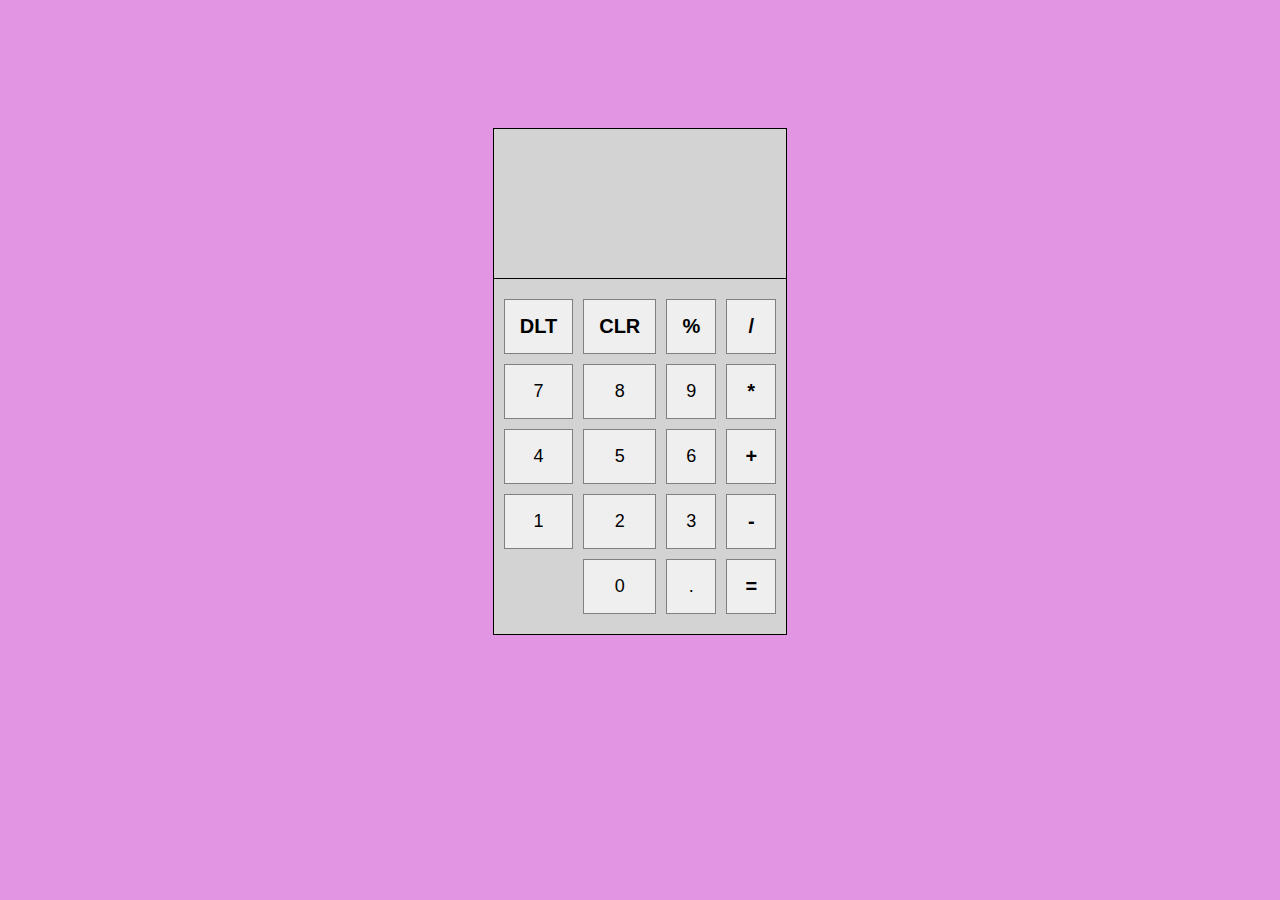
==== index.html @ d99cc263 "init" ====
<!DOCTYPE html>
<html>
<head>
	<meta charset="UTF-8">
	<meta name="viewport" content="width=device-width, initial-scale=1">
	<title></title>
	<link rel="stylesheet" type="text/css" href="stylesheets/style.css">
</head>
<body>
<main>

	<div class="output">
		<div id="calculation"></div>
		<div id="result"></div>
	</div>

	<div class="input" id="inputContainer">
		<button class="dlt">DLT</button>
		<button class="clr">CLR</button>
		<button class="operator percent">%</button>
		<button class="operator divide">/</button>

		<button class="number">7</button>
		<button class="number">8</button>
		<button class="number">9</button>
		<button class="operator multiply">*</button>

		<button class="number">4</button>
		<button class="number">5</button>
		<button class="number">6</button>
		<button class="operator add">+</button>

		<button class="number">1</button>
		<button class="number">2</button>
		<button class="number">3</button>
		<button class="operator subtract">-</button>
		
		<span></span>
		<button class="number">0</button>
		<button class="number">.</button>
		<button class="result">=</button>

	</div>

</main>

<script type="text/javascript" src="app.js"></script>
</body>
</html>
---- stylesheets/style.css ----
*{
	box-sizing: border-box;
	margin: 0;
	padding: 0;
}

body {
	background-color:#e295e2;
	display: flex;
	justify-content: center;
	align-items: center;
}

main{
	max-width: 23%;
	margin: 10% auto;
	min-height: 500px;
	border: 1px solid black;
	background-color: lightgrey;
}

div.output{
	max-width: 100%;
	min-height:150px;
	border-bottom: 1px solid black;
	text-align:right;

}

div.output div {
	padding:10px;
	font-weight: bolder;
	font-size: 2rem;
}
div.output div:nth-child(1), div.output div:nth-child(2){
	max-width: 100%;
	height: auto;
	line-break:anywhere;
}
div.output div:nth-child(2) {
	margin-top: 10%;
	color: #0317ff;
	font-size: 2.4rem;
}


div.input {
	display: grid;
	grid-template-columns: repeat(4, 1fr);
	grid-gap: 10px;
	padding: 20px 10px;
}

button {
	padding: 15px;
	font-size: 18px;
	cursor: pointer;
	transition: all 0.4s ease;
	outline: none !important;
	border: 1px solid grey;
}

button.operator, button.clr, button.dlt, button.result{
	font-weight: bold;
	font-size: 20px;
}

button:hover{
	background-color:darkgrey;
	outline: none;
}
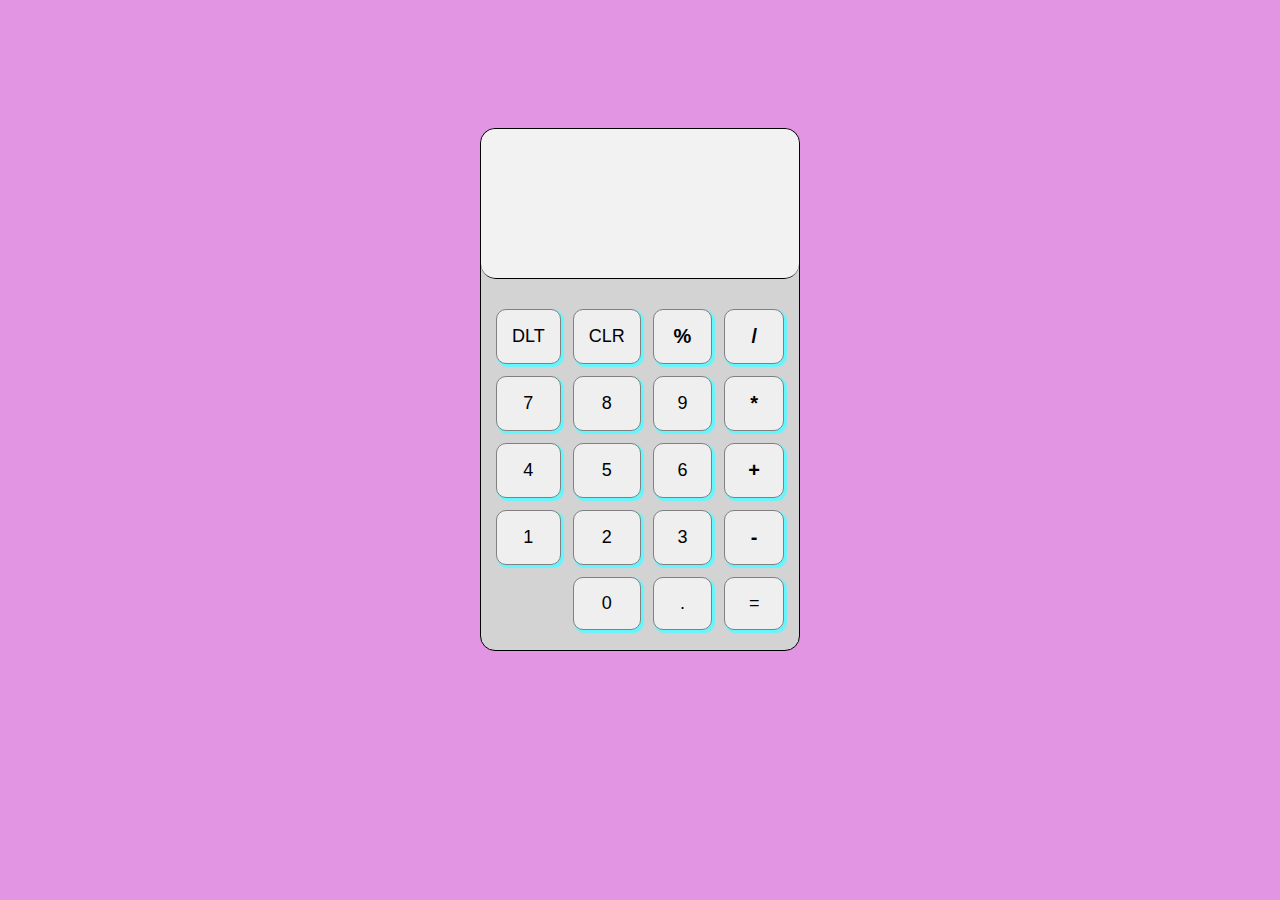
==== commit f12dcb4b: "Another way to make calculator" ====
--- a/index.html
+++ b/index.html
@@ -15,35 +15,35 @@
 	</div>
 
 	<div class="input" id="inputContainer">
-		<button class="dlt">DLT</button>
-		<button class="clr">CLR</button>
-		<button class="operator percent">%</button>
-		<button class="operator divide">/</button>
+		<button id="delete">DLT</button>
+		<button id="clear">CLR</button>
+		<button id="percent" class="operator">%</button>
+		<button id="divide"	 class="operator">/</button>
 
 		<button class="number">7</button>
 		<button class="number">8</button>
 		<button class="number">9</button>
-		<button class="operator multiply">*</button>
+		<button class="operator" id="multiply">*</button>
 
 		<button class="number">4</button>
 		<button class="number">5</button>
 		<button class="number">6</button>
-		<button class="operator add">+</button>
+		<button class="operator" id="add">+</button>
 
 		<button class="number">1</button>
 		<button class="number">2</button>
 		<button class="number">3</button>
-		<button class="operator subtract">-</button>
+		<button class="operator" id="subtract">-</button>
 		
 		<span></span>
 		<button class="number">0</button>
 		<button class="number">.</button>
-		<button class="result">=</button>
+		<button id="result">=</button>
 
 	</div>
 
 </main>
 
-<script type="text/javascript" src="app.js"></script>
+<script type="text/javascript" src="index.js"></script>
 </body>
 </html>--- a/stylesheets/style.css
+++ b/stylesheets/style.css
@@ -12,11 +12,12 @@
 }
 
 main{
-	max-width: 23%;
+	width: 25%;
 	margin: 10% auto;
 	min-height: 500px;
 	border: 1px solid black;
 	background-color: lightgrey;
+	border-radius: 15px;
 }
 
 div.output{
@@ -24,7 +25,8 @@
 	min-height:150px;
 	border-bottom: 1px solid black;
 	text-align:right;
-
+	background-color: rgba(255, 255, 255, 0.7);
+	border-radius: 15px;
 }
 
 div.output div {
@@ -47,8 +49,8 @@
 div.input {
 	display: grid;
 	grid-template-columns: repeat(4, 1fr);
-	grid-gap: 10px;
-	padding: 20px 10px;
+	grid-gap: 12px;
+	padding: 30px 15px 20px 15px;
 }
 
 button {
@@ -58,6 +60,8 @@
 	transition: all 0.4s ease;
 	outline: none !important;
 	border: 1px solid grey;
+	border-radius: 10px;
+	box-shadow: 2px 2px 1px 1px #64f6fc;
 }
 
 button.operator, button.clr, button.dlt, button.result{
@@ -69,3 +73,31 @@
 	background-color:darkgrey;
 	outline: none;
 }
+@media screen and (max-width:1024px){
+	main{
+		width: 35%;
+	}
+}
+@media screen and (max-width:768px){
+	main{
+		width: 50%;
+	}
+}
+@media screen and (max-width:420px){
+	main{
+		width: 86%;
+	}
+}
+@media screen and (max-width:320px){
+	main{
+		width: 96%;
+		
+	}
+	div.input{
+		grid-gap: 10px;
+		padding: 30px 10px 20px 10px;
+	}
+	button.operator, button.clr, button.dlt, button.result{
+		font-size: 16px;
+	}
+}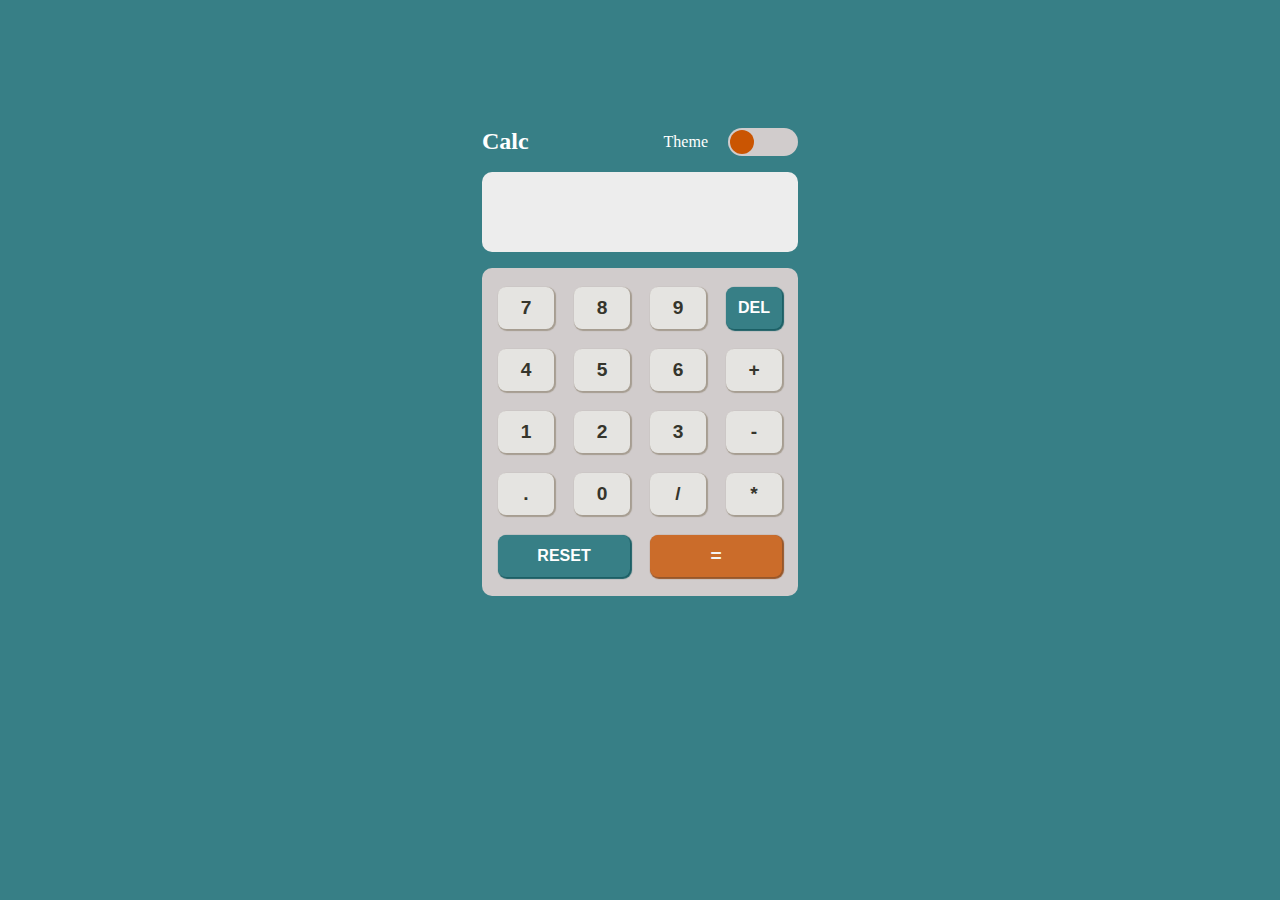
==== commit b9734c72: "added dark theme feature" ====
--- a/index.html
+++ b/index.html
@@ -1,49 +1,54 @@
 <!DOCTYPE html>
 <html>
-<head>
-	<meta charset="UTF-8">
-	<meta name="viewport" content="width=device-width, initial-scale=1">
-	<title></title>
-	<link rel="stylesheet" type="text/css" href="stylesheets/style.css">
-</head>
-<body>
-<main>
+  <head>
+    <meta charset="UTF-8" />
+    <meta name="viewport" content="width=device-width, initial-scale=1" />
+    <title></title>
+    <link rel="stylesheet" type="text/css" href="stylesheets/style.css" />
+  </head>
+  <body>
+    <main>
+      <section>
+        <h2>Calc</h2>
+        <div class="toggler">
+          <p>Theme</p>
+          <div class="toggler-innner" id="toggler-btn">
+            <div class="circle" id="toggler-circle"></div>
+          </div>
+        </div>
+      </section>
+      <div class="output">
+        <div id="calculation"></div>
+        <div id="result"></div>
+      </div>
 
-	<div class="output">
-		<div id="calculation"></div>
-		<div id="result"></div>
-	</div>
+      <div class="input" id="inputContainer">
+        <button class="number">7</button>
+        <button class="number">8</button>
+        <button class="number">9</button>
+        <button id="delete">DEL</button>
 
-	<div class="input" id="inputContainer">
-		<button id="delete">DLT</button>
-		<button id="clear">CLR</button>
-		<button id="percent" class="operator">%</button>
-		<button id="divide"	 class="operator">/</button>
+        <button class="number">4</button>
+        <button class="number">5</button>
+        <button class="number">6</button>
+        <button class="operator" id="add">+</button>
 
-		<button class="number">7</button>
-		<button class="number">8</button>
-		<button class="number">9</button>
-		<button class="operator" id="multiply">*</button>
+        <button class="number">1</button>
+        <button class="number">2</button>
+        <button class="number">3</button>
+        <button class="operator" id="subtract">-</button>
 
-		<button class="number">4</button>
-		<button class="number">5</button>
-		<button class="number">6</button>
-		<button class="operator" id="add">+</button>
+        <button class="number">.</button>
+        <button class="number">0</button>
+        <button id="divide" class="operator">/</button>
+        <button class="operator" id="multiply">*</button>
 
-		<button class="number">1</button>
-		<button class="number">2</button>
-		<button class="number">3</button>
-		<button class="operator" id="subtract">-</button>
-		
-		<span></span>
-		<button class="number">0</button>
-		<button class="number">.</button>
-		<button id="result">=</button>
+        <button id="clear">RESET</button>
 
-	</div>
+        <button id="result">=</button>
+      </div>
+    </main>
 
-</main>
-
-<script type="text/javascript" src="index.js"></script>
-</body>
-</html>+    <script type="text/javascript" src="index.js"></script>
+  </body>
+</html>
--- a/stylesheets/style.css
+++ b/stylesheets/style.css
@@ -1,103 +1,199 @@
-*{
-	box-sizing: border-box;
-	margin: 0;
-	padding: 0;
+:root {
+  --t1-main-bg: hsl(222, 26%, 31%);
+  --t1-keypad-bg: hsl(223, 31%, 20%);
+  --t1-screen-bg: hsl(224, 36%, 15%);
+  --t1-key-bg: hsl(225, 21%, 49%);
+  --t1-key-shadow: hsl(224, 28%, 35%);
+  --t1-key-red: hsl(6, 63%, 50%);
+  --t1-key-dark-red: hsl(6, 70%, 34%);
+  --t1-key-light-orange: hsl(30, 25%, 89%);
+  --t1-key-shadow-orange: hsl(28, 16%, 65%);
+  --t1-text-dark: hsl(221, 14%, 31%);
+  --t1-text-white: hsl(0, 0%, 100%);
+  --t1-screen-text: var(--t1-text-white);
+
+  --t2-main-bg: hsl(0, 0%, 90%);
+  --t2-keypad-bg: hsl(0, 5%, 81%);
+  --t2-screen-bg: hsl(0, 0%, 93%);
+  --t2-key-bg: hsl(185, 42%, 37%);
+  --t2-key-shadow: hsl(185, 58%, 25%);
+  --t2-key-red: hsl(25, 98%, 40%);
+  --t2-key-dark-red: hsl(25, 99%, 27%);
+  --t2-key-light-orange: hsl(45, 7%, 89%);
+  --t2-key-shadow-orange: hsl(35, 11%, 61%);
+  --t2-text-dark: hsl(60, 10%, 19%);
+  --t2-text-white: hsl(0, 0%, 100%);
+  --t2-screen-text: var(--t2-text-dark);
+}
+
+@media (prefers-color-scheme: light) {
+  :root {
+    --t1-main-bg: var(--t2-main-bg);
+    --t1-keypad-bg: var(--t2-keypad-bg);
+    --t1-screen-bg: var(--t2-screen-bg);
+    --t1-key-bg: var(--t2-key-bg);
+    --t1-key-shadow: var(--t2-key-shadow);
+    --t1-key-red: var(--t2-key-red);
+    --t1-key-dark-red: var(--t2-key-dark-red);
+    --t1-key-light-orange: var(--t2-key-light-orange);
+    --t1-key-shadow-orange: var(--t2-key-shadow-orange);
+    --t1-text-dark: var(--t2-text-dark);
+    --t1-text-white: var(--t2-text-white);
+    --t1-screen-text: var(--t2-screen-text);
+  }
+}
+
+* {
+  box-sizing: border-box;
+  margin: 0;
+  padding: 0;
 }
 
 body {
-	background-color:#e295e2;
-	display: flex;
-	justify-content: center;
-	align-items: center;
+  background-color: var(--t1-key-bg);
+  color: var(--t1-text-white);
+  display: flex;
+  flex-direction: column;
+  justify-content: center;
+  align-items: center;
 }
 
-main{
-	width: 25%;
-	margin: 10% auto;
-	min-height: 500px;
-	border: 1px solid black;
-	background-color: lightgrey;
-	border-radius: 15px;
+section {
+  display: flex;
+  justify-content: space-between;
 }
 
-div.output{
-	max-width: 100%;
-	min-height:150px;
-	border-bottom: 1px solid black;
-	text-align:right;
-	background-color: rgba(255, 255, 255, 0.7);
-	border-radius: 15px;
+.toggler {
+  display: flex;
+  align-items: center;
+}
+
+.toggler p {
+  margin-right: 20px;
+}
+
+.toggler-innner {
+  padding: 2px;
+  width: 70px;
+  height: 28px;
+  background-color: var(--t1-keypad-bg);
+  border-radius: 20px;
+}
+.toggler .circle {
+  width: 24px;
+  height: 24px;
+  border-radius: 100%;
+  transform: translateX(0);
+  transition: transform 0.5s ease-in-out;
+  background-color: var(--t1-key-red);
+}
+
+.toggler .circle.right {
+  transform: translateX(42px);
+}
+
+main {
+  margin: 10% auto;
+  border-radius: 15px;
+}
+
+div.output,
+div.input {
+  border-radius: 10px;
+}
+
+div.output {
+  max-width: 100%;
+  min-height: 80px;
+  text-align: right;
+  margin: 1rem 0;
+  background-color: var(--t1-screen-bg);
+  color: var(--t1-screen-text);
 }
 
 div.output div {
-	padding:10px;
-	font-weight: bolder;
-	font-size: 2rem;
+  padding: 10px;
+  font-weight: bolder;
+  font-size: 1.6rem;
 }
-div.output div:nth-child(1), div.output div:nth-child(2){
-	max-width: 100%;
-	height: auto;
-	line-break:anywhere;
+div.output div:nth-child(1),
+div.output div:nth-child(2) {
+  max-width: 100%;
+  height: auto;
+  line-break: anywhere;
 }
 div.output div:nth-child(2) {
-	margin-top: 10%;
-	color: #0317ff;
-	font-size: 2.4rem;
+  margin-top: 10%;
+  font-size: 1.8rem;
 }
 
-
 div.input {
-	display: grid;
-	grid-template-columns: repeat(4, 1fr);
-	grid-gap: 12px;
-	padding: 30px 15px 20px 15px;
+  display: grid;
+  grid-template-columns: repeat(4, 1fr);
+  grid-gap: 20px;
+  padding: 1.2rem 1rem;
+  background-color: var(--t1-keypad-bg);
 }
 
 button {
-	padding: 15px;
-	font-size: 18px;
-	cursor: pointer;
-	transition: all 0.4s ease;
-	outline: none !important;
-	border: 1px solid grey;
-	border-radius: 10px;
-	box-shadow: 2px 2px 1px 1px #64f6fc;
+  max-width: 100%;
+  padding: 10px 12px;
+  font-size: 1.2rem;
+  font-weight: bold;
+  cursor: pointer;
+  border: none;
+  transition: all 0.4s ease;
+  outline: none !important;
+  border-radius: 8px;
+  background-color: var(--t1-key-light-orange);
+  color: var(--t1-text-dark);
+  box-shadow: 1px 1px 1px 1px var(--t1-key-shadow-orange);
 }
 
-button.operator, button.clr, button.dlt, button.result{
-	font-weight: bold;
-	font-size: 20px;
+button#clear {
+  grid-column: 1 / 3;
 }
 
-button:hover{
-	background-color:darkgrey;
-	outline: none;
+button#result {
+  grid-column: 3/5;
 }
-@media screen and (max-width:1024px){
-	main{
-		width: 35%;
-	}
+
+button#delete,
+button#clear {
+  background-color: var(--t1-key-bg);
+  color: var(--t1-text-white);
+  box-shadow: 1px 1px 1px 1px var(--t1-key-shadow);
+  font-size: 1rem;
 }
-@media screen and (max-width:768px){
-	main{
-		width: 50%;
-	}
+
+button#result {
+  background-color: var(--t1-key-red);
+  color: var(--t1-text-white);
+  box-shadow: 1px 1px 1px 1px var(--t1-key-dark-red);
 }
-@media screen and (max-width:420px){
-	main{
-		width: 86%;
-	}
+
+button:hover {
+  background-color: var(--t1-text-white);
+  outline: none;
 }
-@media screen and (max-width:320px){
-	main{
-		width: 96%;
-		
-	}
-	div.input{
-		grid-gap: 10px;
-		padding: 30px 10px 20px 10px;
-	}
-	button.operator, button.clr, button.dlt, button.result{
-		font-size: 16px;
-	}
-}+
+button#delete:hover,
+button#clear:hover,
+button#result {
+  opacity: 0.8;
+}
+
+@media screen and (max-width: 420px) {
+  body {
+    padding: 10px;
+  }
+  main {
+    min-width: 80%;
+  }
+  div.input {
+    grid-gap: 16px;
+  }
+  button {
+    font-size: 0.9rem;
+  }
+}
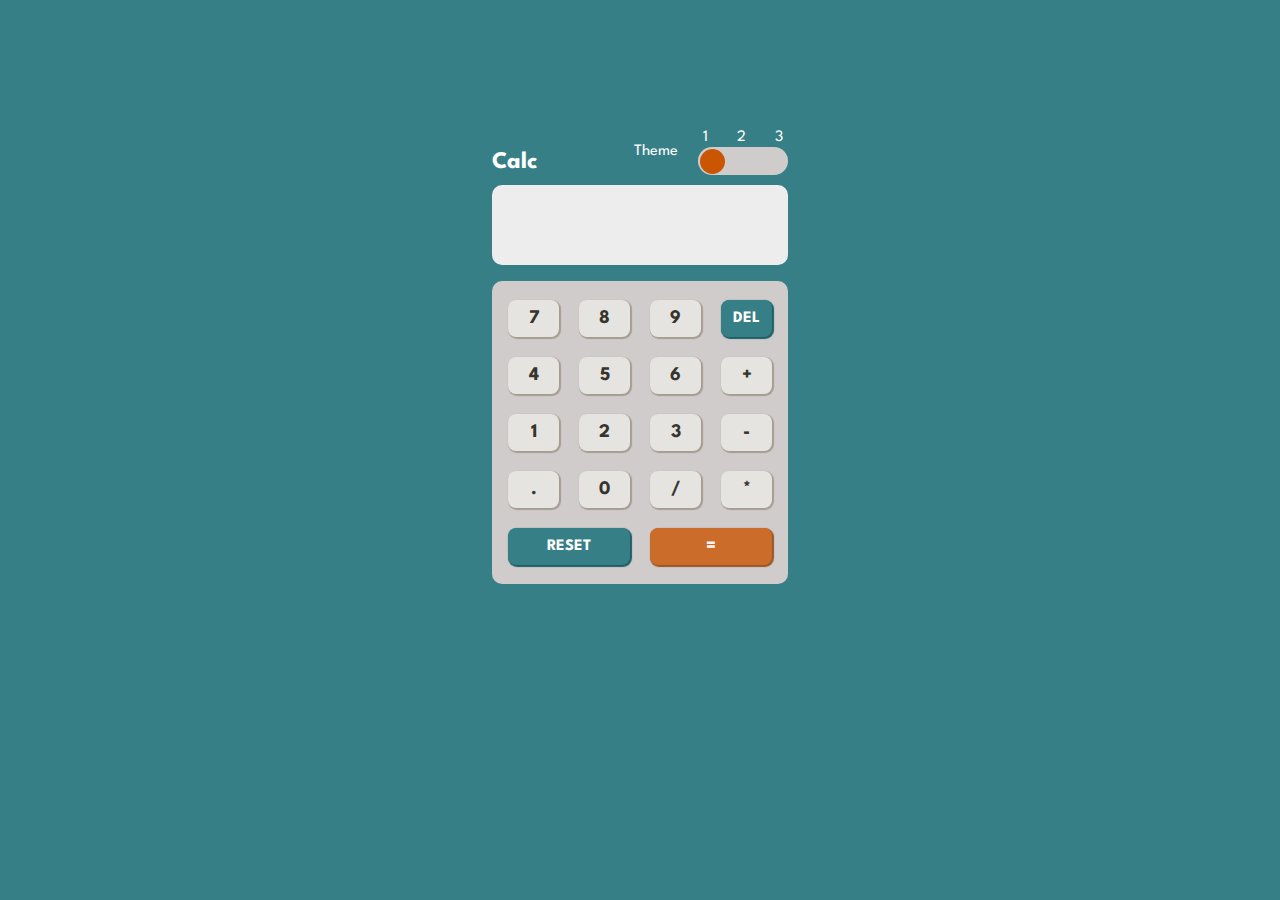
==== commit d1a90191: "init" ====
--- a/index.html
+++ b/index.html
@@ -3,7 +3,7 @@
   <head>
     <meta charset="UTF-8" />
     <meta name="viewport" content="width=device-width, initial-scale=1" />
-    <title></title>
+    <title>Multi Theme Calculator</title>
     <link rel="stylesheet" type="text/css" href="stylesheets/style.css" />
   </head>
   <body>
@@ -12,8 +12,15 @@
         <h2>Calc</h2>
         <div class="toggler">
           <p>Theme</p>
-          <div class="toggler-innner" id="toggler-btn">
-            <div class="circle" id="toggler-circle"></div>
+          <div>
+            <div class="theme-count">
+              <span>1</span>
+              <span>2</span>
+              <span>3</span>
+            </div>
+            <div class="toggler-innner" id="toggler-btn">
+              <div class="circle" id="toggler-circle"></div>
+            </div>
           </div>
         </div>
       </section>
--- a/stylesheets/style.css
+++ b/stylesheets/style.css
@@ -1,13 +1,14 @@
+@import url("https://fonts.googleapis.com/css2?family=League+Spartan:wght@100;200;300;400;500;600;700&display=swap");
 :root {
   --t1-main-bg: hsl(222, 26%, 31%);
   --t1-keypad-bg: hsl(223, 31%, 20%);
   --t1-screen-bg: hsl(224, 36%, 15%);
   --t1-key-bg: hsl(225, 21%, 49%);
   --t1-key-shadow: hsl(224, 28%, 35%);
-  --t1-key-red: hsl(6, 63%, 50%);
-  --t1-key-dark-red: hsl(6, 70%, 34%);
-  --t1-key-light-orange: hsl(30, 25%, 89%);
-  --t1-key-shadow-orange: hsl(28, 16%, 65%);
+  --t1-key2-bg: hsl(6, 63%, 50%);
+  --t1-key2-shadow: hsl(6, 70%, 34%);
+  --t1-key3-bg: hsl(30, 25%, 89%);
+  --t1-key3-shadow: hsl(28, 16%, 65%);
   --t1-text-dark: hsl(221, 14%, 31%);
   --t1-text-white: hsl(0, 0%, 100%);
   --t1-screen-text: var(--t1-text-white);
@@ -17,30 +18,105 @@
   --t2-screen-bg: hsl(0, 0%, 93%);
   --t2-key-bg: hsl(185, 42%, 37%);
   --t2-key-shadow: hsl(185, 58%, 25%);
-  --t2-key-red: hsl(25, 98%, 40%);
-  --t2-key-dark-red: hsl(25, 99%, 27%);
-  --t2-key-light-orange: hsl(45, 7%, 89%);
-  --t2-key-shadow-orange: hsl(35, 11%, 61%);
+  --t2-key2-bg: hsl(25, 98%, 40%);
+  --t2-key2-shadow: hsl(25, 99%, 27%);
+  --t2-key3-bg: hsl(45, 7%, 89%);
+  --t2-key3-shadow: hsl(35, 11%, 61%);
   --t2-text-dark: hsl(60, 10%, 19%);
   --t2-text-white: hsl(0, 0%, 100%);
   --t2-screen-text: var(--t2-text-dark);
+
+  --t3-main-bg: hsl(268, 75%, 9%);
+  --t3-keypad-bg: hsl(268, 71%, 12%);
+  --t3-screen-bg: var(--t3-keypad-bg);
+  --t3-key-bg: hsl(281, 89%, 26%);
+  --t3-key-shadow: hsl(285, 91%, 52%);
+  --t3-key2-bg: hsl(176, 100%, 44%);
+  --t3-key2-shadow-red: hsl(177, 92%, 70%);
+  --t3-key3-bg: hsl(268, 47%, 21%);
+  --t3-key3-shadow: hsl(290, 70%, 36%);
+  --t3-text-dark: hsl(52, 100%, 62%);
+  --t3-text-white: hsl(0, 0%, 100%);
+  --t3-screen-text: var(--t3-text-dark);
 }
 
 @media (prefers-color-scheme: light) {
   :root {
-    --t1-main-bg: var(--t2-main-bg);
-    --t1-keypad-bg: var(--t2-keypad-bg);
-    --t1-screen-bg: var(--t2-screen-bg);
-    --t1-key-bg: var(--t2-key-bg);
-    --t1-key-shadow: var(--t2-key-shadow);
-    --t1-key-red: var(--t2-key-red);
-    --t1-key-dark-red: var(--t2-key-dark-red);
-    --t1-key-light-orange: var(--t2-key-light-orange);
-    --t1-key-shadow-orange: var(--t2-key-shadow-orange);
-    --t1-text-dark: var(--t2-text-dark);
-    --t1-text-white: var(--t2-text-white);
-    --t1-screen-text: var(--t2-screen-text);
-  }
+    --t-main-bg: var(--t2-main-bg);
+    --t-keypad-bg: var(--t2-keypad-bg);
+    --t-screen-bg: var(--t2-screen-bg);
+    --t-key-bg: var(--t2-key-bg);
+    --t-key-shadow: var(--t2-key-shadow);
+    --t-key2-bg: var(--t2-key2-bg);
+    --t-key2-shadow: var(--t2-key2-shadow);
+    --t-key3-bg: var(--t2-key3-bg);
+    --t-key3-shadow: var(--t2-key3-shadow);
+    --t-text-dark: var(--t2-text-dark);
+    --t-text-white: var(--t2-text-white);
+    --t-screen-text: var(--t2-screen-text);
+  }
+}
+
+@media (prefers-color-scheme: dark) {
+  :root {
+    --t-main-bg: var(--t1-main-bg);
+    --t-keypad-bg: var(--t1-keypad-bg);
+    --t-screen-bg: var(--t1-screen-bg);
+    --t-key-bg: var(--t1-key-bg);
+    --t-key-shadow: var(--t1-key-shadow);
+    --t-key2-bg: var(--t1-key2-bg);
+    --t-key2-shadow: var(--t1-key2-shadow);
+    --t-key3-bg: var(--t1-key3-bg);
+    --t-key3-shadow: var(--t1-key3-shadow);
+    --t-text-dark: var(--t1-text-dark);
+    --t-text-white: var(--t1-text-white);
+    --t-screen-text: var(--t1-screen-text);
+  }
+}
+
+[theme="theme1"] {
+  --t-main-bg: var(--t1-main-bg);
+  --t-keypad-bg: var(--t1-keypad-bg);
+  --t-screen-bg: var(--t1-screen-bg);
+  --t-key-bg: var(--t1-key-bg);
+  --t-key-shadow: var(--t1-key-shadow);
+  --t-key2-bg: var(--t1-key2-bg);
+  --t-key2-shadow: var(--t1-key2-shadow);
+  --t-key3-bg: var(--t1-key3-bg);
+  --t-key3-shadow: var(--t1-key3-shadow);
+  --t-text-dark: var(--t1-text-dark);
+  --t-text-white: var(--t1-text-white);
+  --t-screen-text: var(--t1-screen-text);
+}
+
+[theme="theme2"] {
+  --t-main-bg: var(--t2-main-bg);
+  --t-keypad-bg: var(--t2-keypad-bg);
+  --t-screen-bg: var(--t2-screen-bg);
+  --t-key-bg: var(--t2-key-bg);
+  --t-key-shadow: var(--t2-key-shadow);
+  --t-key2-bg: var(--t2-key2-bg);
+  --t-key2-shadow: var(--t2-key2-shadow);
+  --t-key3-bg: var(--t2-key3-bg);
+  --t-key3-shadow: var(--t2-key3-shadow);
+  --t-text-dark: var(--t2-text-dark);
+  --t-text-white: var(--t2-text-white);
+  --t-screen-text: var(--t2-screen-text);
+}
+
+[theme="theme3"] {
+  --t-main-bg: var(--t3-main-bg);
+  --t-keypad-bg: var(--t3-keypad-bg);
+  --t-screen-bg: var(--t3-screen-bg);
+  --t-key-bg: var(--t3-key-bg);
+  --t-key-shadow: var(--t3-key-shadow);
+  --t-key2-bg: var(--t3-key2-bg);
+  --t-key2-shadow: var(--t3-key2-shadow);
+  --t-key3-bg: var(--t3-key3-bg);
+  --t-key3-shadow: var(--t3-key3-shadow);
+  --t-text-dark: var(--t3-text-dark);
+  --t-text-white: var(--t3-text-white);
+  --t-screen-text: var(--t3-screen-text);
 }
 
 * {
@@ -50,17 +126,27 @@
 }
 
 body {
-  background-color: var(--t1-key-bg);
-  color: var(--t1-text-white);
+  background-color: var(--t-key-bg);
+  color: var(--t-text-white);
+  font-family: "League Spartan", sans-serif;
   display: flex;
   flex-direction: column;
   justify-content: center;
   align-items: center;
 }
 
+button {
+  font-family: "League Spartan", sans-serif;
+}
+
 section {
   display: flex;
   justify-content: space-between;
+  align-items: center;
+}
+
+section h2 {
+  margin-top: 20px;
 }
 
 .toggler {
@@ -72,24 +158,37 @@
   margin-right: 20px;
 }
 
+.theme-count {
+  display: flex;
+  padding: 2px 5px;
+  justify-content: space-between;
+}
+
 .toggler-innner {
-  padding: 2px;
-  width: 70px;
+  cursor: pointer;
+  padding: 1px 2px;
+  width: 90px;
   height: 28px;
-  background-color: var(--t1-keypad-bg);
+  background-color: var(--t-keypad-bg);
   border-radius: 20px;
+  display: flex;
+  align-items: center;
 }
 .toggler .circle {
-  width: 24px;
-  height: 24px;
-  border-radius: 100%;
+  width: 25px;
+  height: 25px;
+  border-radius: 50%;
   transform: translateX(0);
   transition: transform 0.5s ease-in-out;
-  background-color: var(--t1-key-red);
-}
-
-.toggler .circle.right {
-  transform: translateX(42px);
+  background-color: var(--t-key2-bg);
+}
+
+.toggler .circle.theme2 {
+  transform: translateX(30px);
+}
+
+.toggler .circle.theme2.theme3 {
+  transform: translateX(60px);
 }
 
 main {
@@ -106,9 +205,9 @@
   max-width: 100%;
   min-height: 80px;
   text-align: right;
-  margin: 1rem 0;
-  background-color: var(--t1-screen-bg);
-  color: var(--t1-screen-text);
+  margin: 0.6rem 0 1rem 0;
+  background-color: var(--t-screen-bg);
+  color: var(--t-screen-text);
 }
 
 div.output div {
@@ -132,7 +231,7 @@
   grid-template-columns: repeat(4, 1fr);
   grid-gap: 20px;
   padding: 1.2rem 1rem;
-  background-color: var(--t1-keypad-bg);
+  background-color: var(--t-keypad-bg);
 }
 
 button {
@@ -145,9 +244,9 @@
   transition: all 0.4s ease;
   outline: none !important;
   border-radius: 8px;
-  background-color: var(--t1-key-light-orange);
-  color: var(--t1-text-dark);
-  box-shadow: 1px 1px 1px 1px var(--t1-key-shadow-orange);
+  background-color: var(--t-key3-bg);
+  color: var(--t-text-dark);
+  box-shadow: 1px 1px 1px 1px var(--t-key3-shadow);
 }
 
 button#clear {
@@ -160,20 +259,20 @@
 
 button#delete,
 button#clear {
-  background-color: var(--t1-key-bg);
-  color: var(--t1-text-white);
-  box-shadow: 1px 1px 1px 1px var(--t1-key-shadow);
+  background-color: var(--t-key-bg);
+  color: var(--t-text-white);
+  box-shadow: 1px 1px 1px 1px var(--t-key-shadow);
   font-size: 1rem;
 }
 
 button#result {
-  background-color: var(--t1-key-red);
-  color: var(--t1-text-white);
-  box-shadow: 1px 1px 1px 1px var(--t1-key-dark-red);
+  background-color: var(--t-key2-bg);
+  color: var(--t-text-white);
+  box-shadow: 1px 1px 1px 1px var(--t-key2-shadow);
 }
 
 button:hover {
-  background-color: var(--t1-text-white);
+  background-color: var(--t-key-bg);
   outline: none;
 }
 
